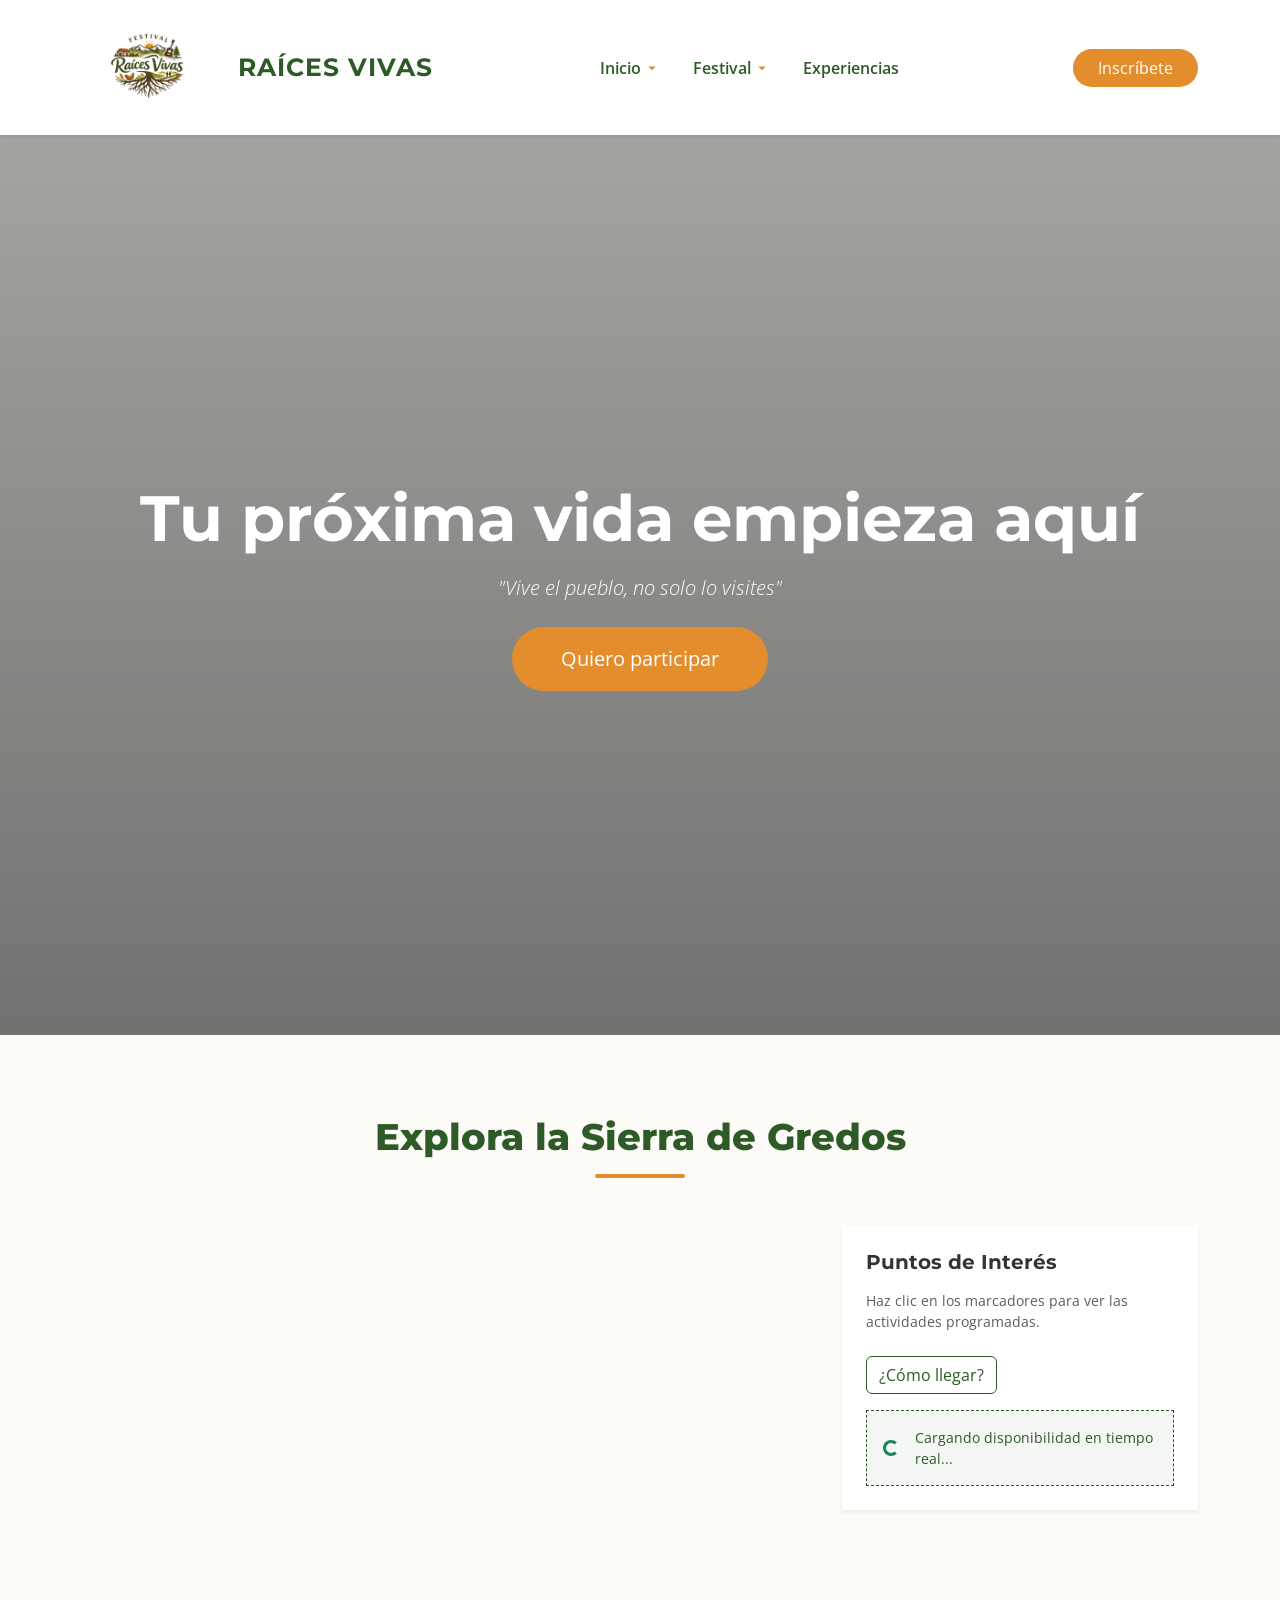
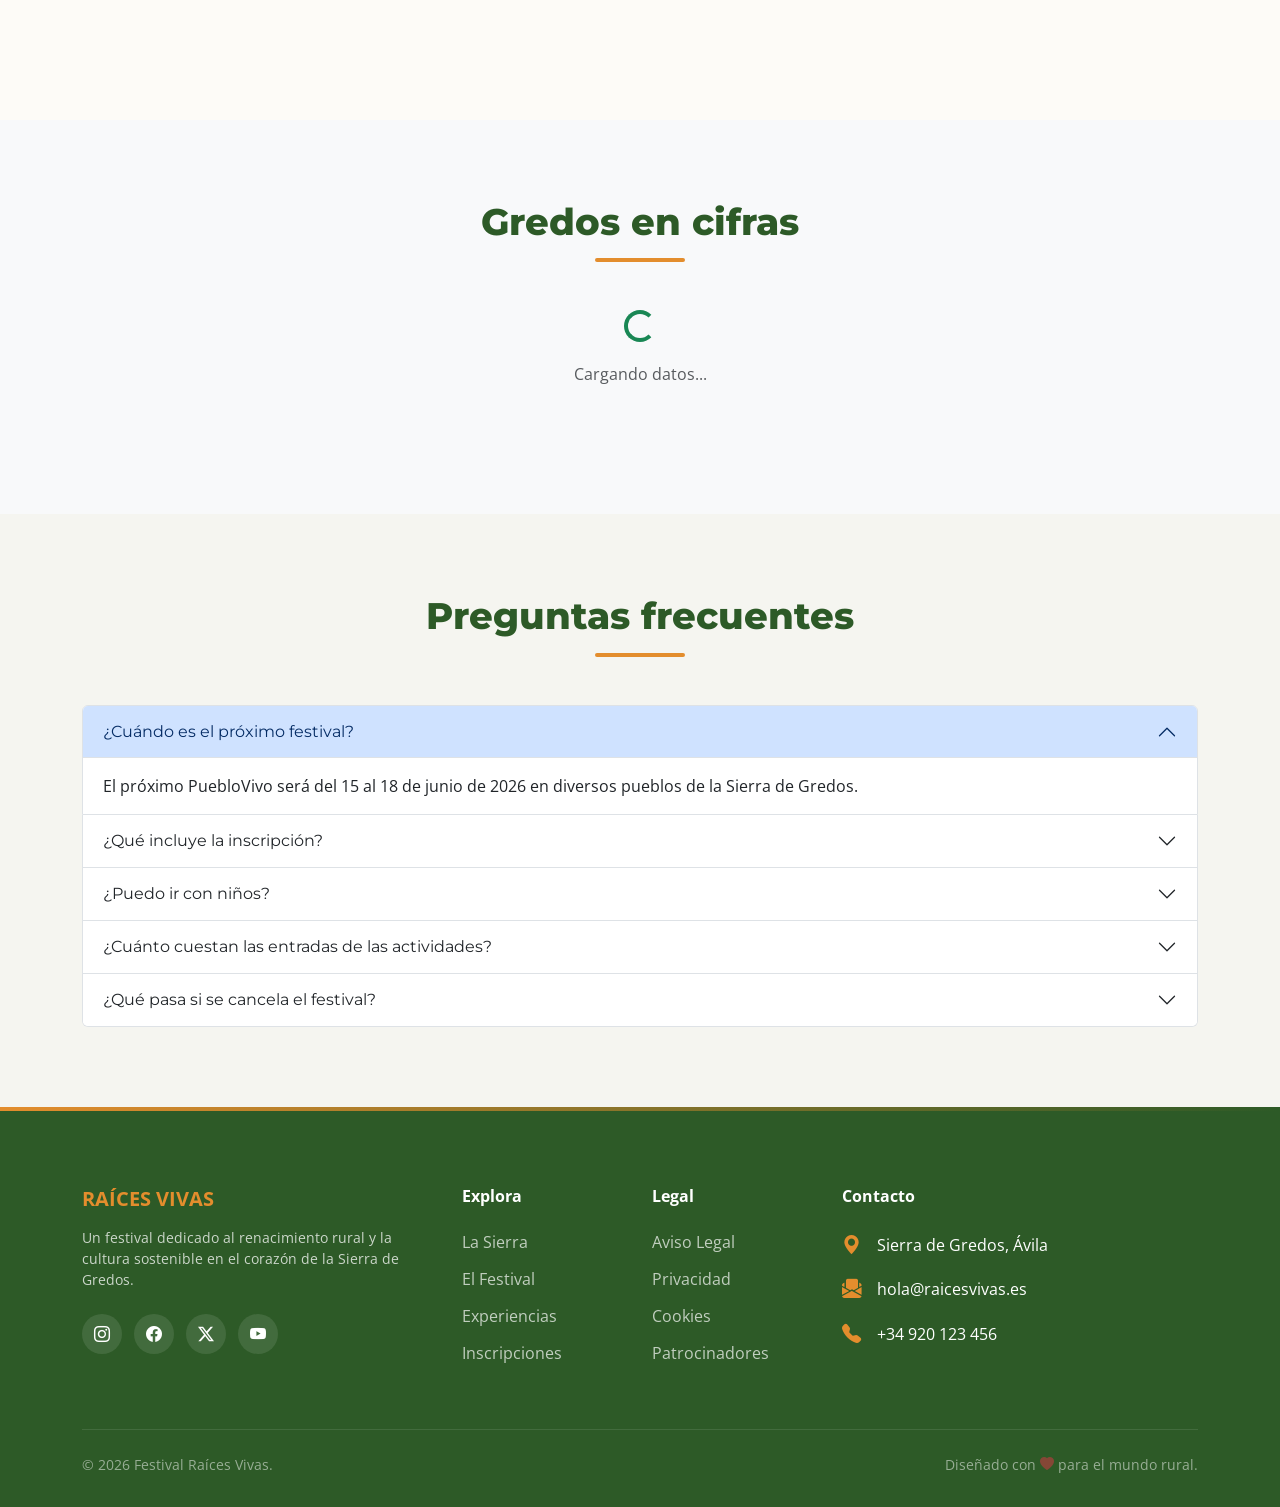
==== index.html @ 219214b2 "Subida limpia sin historial pesado" ====
<!DOCTYPE html>
<html lang="es">
<head>
    <meta charset="UTF-8">
    <meta name="viewport" content="width=device-width, initial-scale=1.0">
    <title>Raíces Vivas | Festival de Renacimiento Rural</title>

    <link rel="stylesheet" href="css/bootstrap.min.css">
    <link rel="stylesheet" href="assets/style.css">
    <!--<script src="https://cdn.tailwindcss.com"></script>-->
    <link href="https://fonts.googleapis.com/css2?family=Montserrat:wght@700&family=Open+Sans:wght@400;600&display=swap" rel="stylesheet">
    <link rel="stylesheet" href="https://cdn.jsdelivr.net/npm/bootstrap-icons@1.11.3/font/bootstrap-icons.min.css">

</head>

<body>
    
    <nav class="navbar navbar-expand-lg navbar-light sticky-top bg-white shadow-sm py-3">
        <div class="container">
            <a class="navbar-brand d-flex align-items-center gap-3" href="index.html">
                <img src="assets/img/logo.png" alt="Logo Raíces Vivas" class="rv-logo">
                <span class="fw-bold text-verde-rv rv-brand-text">RAÍCES VIVAS</span>
            </a>

            <button class="navbar-toggler" type="button" data-bs-toggle="collapse" data-bs-target="#navMain"
                aria-controls="navMain" aria-expanded="false" aria-label="Abrir menú">
                <span class="navbar-toggler-icon"></span>
            </button>

            <div class="collapse navbar-collapse" id="navMain">
                <ul class="navbar-nav mx-auto gap-lg-4 mt-3 mt-lg-0 align-items-lg-center">
                    <li class="nav-item dropdown">
                        <a class="nav-link dropdown-toggle fw-semibold" href="index.html" role="button" data-bs-toggle="dropdown"
                            aria-expanded="false">
                            Inicio
                        </a>
                        <ul class="dropdown-menu border-0 shadow-lg">
                            <li><a class="dropdown-item" href="index.html#exploralasierra">Explora la Sierra</a></li>
                            <li><a class="dropdown-item" href="index.html#gredosencifras">Gredos en Cifras</a></li>
                            <li><a class="dropdown-item" href="index.html#faq">Preguntas Frecuentes</a></li>
                        </ul>
                    </li>

                    <li class="nav-item dropdown">
                        <a class="nav-link dropdown-toggle fw-semibold" href="festival.html" role="button" data-bs-toggle="dropdown"
                            aria-expanded="false">
                            Festival
                        </a>
                        <ul class="dropdown-menu border-0 shadow-lg">
                            <li><a class="dropdown-item" href="festival.html#historia">Historia</a></li>
                            <li><a class="dropdown-item" href="festival.html#pueblos-vecinos">Comunidad Gredos Interior</a></li>
                            <li><a class="dropdown-item" href="festival.html#objetivos">Objetivos</a></li>
                            <li><a class="dropdown-item" href="festival.html#ediciones">Ediciones anteriores</a></li>
                        </ul>
                    </li>

                    <li class="nav-item"><a class="nav-link fw-semibold" href="experiencias.html">Experiencias</a></li>
                </ul>

                <div class="d-flex">
                    <a class="btn btn-naranja rounded-pill px-4" href="inscripcion.html">Inscríbete</a>
                </div>
            </div>
        </div>
    </nav>

    <main>
        <section class="hero-section">
            <video autoplay loop muted playsinline class="hero-video">
                <source src="assets/Sierra de Gredos _ a vista dron.mp4" type="video/mp4">
            </video>

            <div class="hero-overlay"></div>

            <div class="container hero-content text-center text-white">
                <h1 class="display-3 fw-bold mb-3">Tu próxima vida empieza aquí</h1>
                <p class="lead mb-4 fst-italic">"Vive el pueblo, no solo lo visites"</p>
                <a href="experiencias.html" class="btn btn-naranja btn-lg rounded-pill px-5 py-3">
                    Quiero participar
                </a>
            </div>
        </section>

        <section class="py-20 container" id="exploralasierra">
            <div class="section-heading text-center">
                <h2 class="section-title">Explora la Sierra de Gredos</h2>
                <div class="section-line"></div>
            </div>
            <div class="row g-4 items-center">
                <div class="col-lg-8">
                    <div class="ratio ratio-16x9 rounded-3xl overflow-hidden shadow-2xl">
                        <iframe src="https://www.google.com/maps/embed?pb=!1m18!1m12!1m3!1d3521.936253711068!2d-5.351997681843243!3d40.33675352299633!2m3!1f0!2f0!3f0!3m2!1i1024!2i768!4f13.1!3m3!1m2!1s0xd3f97770d3adf99%3A0x443c4b1c80a883a4!2s05631%20Angostura%20de%20Tormes%2C%20%C3%81vila!5e1!3m2!1ses!2ses!4v1774133761184!5m2!1ses!2ses" width="600" height="450" style="border:0;" allowfullscreen="" loading="lazy" referrerpolicy="no-referrer-when-downgrade"></iframe>
                    </div>
                </div>
                <div class="col-lg-4">
                    <div class="p-4 bg-white rounded-2xl shadow-sm">
                        <h3 class="h5 fw-bold mb-3">Puntos de Interés</h3>
                        <p class="text-muted small mb-4">Haz clic en los marcadores para ver las actividades
                            programadas.</p>
                        <button type="button" class="btn btn-outline-dark w-full mb-3" data-bs-toggle="popover"
                            title="Transporte Público"
                            data-bs-content="Existen autobuses diarios desde Madrid (Estación Sur) y Ávila hasta El Barco de Ávila y Hoyos del Espino.">
                            ¿Cómo llegar?
                        </button>
                        <div class="d-flex align-items-center gap-3 p-3 border rounded-xl">
                            <div class="spinner-border text-success spinner-border-sm" role="status"></div>
                            <span class="small font-semibold italic text-verde-rv">Cargando disponibilidad en tiempo
                                real...</span>
                        </div>
                    </div>
                </div>
            </div>
        </section>

        <section class="cifras-section text-center" id="gredosencifras">
            <div class="container">

                <div class="section-heading">
                    <h2 class="section-title">Gredos en cifras</h2>
                    <div class="section-line"></div>
                </div>

                <!-- Spinner general de carga -->
                <div id="cifras-loading" class="mb-5">
                    <div class="spinner-border text-success" role="status"></div>
                    <p class="mt-3 text-muted">Cargando datos...</p>
                </div>

                <!-- Contenido real -->
                <div id="cifras-content" class="row justify-content-center g-4 d-none">

                    <div class="col-md-4">
                        <div class="cifra-circle">
                            <h3>+20</h3>
                            <p>Pueblos participantes</p>
                        </div>
                    </div>

                    <div class="col-md-4">
                        <div class="cifra-circle">
                            <h3>+500</h3>
                            <p>Participantes</p>
                        </div>
                    </div>

                    <div class="col-md-4">
                        <div class="cifra-circle">
                            <h3>+35</h3>
                            <p>Actividades</p>
                        </div>
                    </div>

                </div>
            </div>
        </section>

        <!-- FAQ Section -->
        <section id="faq">
            <div class="container">
                <div class="section-heading text-center">
                    <h2 class="section-title">Preguntas frecuentes</h2>
                    <div class="section-line"></div>
                </div>
                <div class="accordion" id="faqAccordion">
                    <div class="accordion-item">
                        <h2 class="accordion-header">
                            <button class="accordion-button" type="button" data-bs-toggle="collapse"
                                data-bs-target="#faq1">
                                ¿Cuándo es el próximo festival?
                            </button>
                        </h2>
                        <div id="faq1" class="accordion-collapse collapse show" data-bs-parent="#faqAccordion">
                            <div class="accordion-body">
                                El próximo PuebloVivo será del 15 al 18 de junio de 2026 en diversos pueblos de la
                                Sierra de Gredos.
                            </div>
                        </div>
                    </div>
                    <div class="accordion-item">
                        <h2 class="accordion-header">
                            <button class="accordion-button collapsed" type="button" data-bs-toggle="collapse"
                                data-bs-target="#faq2">
                                ¿Qué incluye la inscripción?
                            </button>
                        </h2>
                        <div id="faq2" class="accordion-collapse collapse" data-bs-parent="#faqAccordion">
                            <div class="accordion-body">
                                Alojamiento en casa de vecinos, todas las comidas, acceso a talleres, rutas guiadas,
                                conciertos y charlas. ¡Todo incluido!
                            </div>
                        </div>
                    </div>
                    <div class="accordion-item">
                        <h2 class="accordion-header">
                            <button class="accordion-button collapsed" type="button" data-bs-toggle="collapse"
                                data-bs-target="#faq3">
                                ¿Puedo ir con niños?
                            </button>
                        </h2>
                        <div id="faq3" class="accordion-collapse collapse" data-bs-parent="#faqAccordion">
                            <div class="accordion-body">
                                ¡Por supuesto! Tenemos actividades especiales para familias y los niños son bienvenidos
                                en todas las experiencias.
                            </div>
                        </div>
                    </div>
                    <div class="accordion-item">
                        <h2 class="accordion-header">
                            <button class="accordion-button collapsed" type="button" data-bs-toggle="collapse"
                                data-bs-target="#faq4">
                                ¿Cuánto cuestan las entradas de las actividades?
                            </button>
                        </h2>
                        <div id="faq4" class="accordion-collapse collapse" data-bs-parent="#faqAccordion">
                            <div class="accordion-body">
                                Cada actividad tiene un precio diferente. Puedes ver todas las actividades y los precios en el 
                                apartado de Experiencias. Recuerda que hay un límite de personas por actividad, ¡no te quedes sin tu entrada!
                            </div>
                        </div>
                    </div>
                    <div class="accordion-item">
                        <h2 class="accordion-header">
                            <button class="accordion-button collapsed" type="button" data-bs-toggle="collapse"
                                data-bs-target="#faq5">
                                ¿Qué pasa si se cancela el festival?
                            </button>
                        </h2>
                        <div id="faq5" class="accordion-collapse collapse" data-bs-parent="#faqAccordion">
                            <div class="accordion-body">
                                Si el festival se cancela, le llegará un mensaje a su correo electrónico con la
                                 explicación y las instrucciones de la devolución del dinero.
                            </div>
                        </div>
                    </div>
                </div>
            </div>
        </section>

        
    </main>

    <footer class="footer-rv">
        <div class="container">
            <div class="row gy-4">
                <div class="col-lg-4 col-md-6">
                    <div class="footer-brand mb-3">
                        <h5 class="text-uppercase fw-bold text-naranja-rv mb-3">Raíces Vivas</h5>
                        <p class="small opacity-75">
                            Un festival dedicado al renacimiento rural y la cultura sostenible en el corazón de la Sierra de Gredos.
                        </p>
                    </div>
                    <div class="social-icons-wrapper">
                        <a href="https://www.instagram.com/" class="social-link"><i class="bi bi-instagram"></i></a>
                        <a href="https://www.facebook.com/" class="social-link"><i class="bi bi-facebook"></i></a>
                        <a href="https://x.com/?lang=es" class="social-link"><i class="bi bi-twitter-x"></i></a>
                        <a href="https://www.youtube.com/" class="social-link"><i class="bi bi-youtube"></i></a>
                    </div>
                </div>

                <div class="col-lg-2 col-md-6">
                    <h6 class="fw-bold mb-4">Explora</h6>
                    <ul class="list-unstyled footer-links">
                        <li><a href="index.html#exploralasierra">La Sierra</a></li>
                        <li><a href="festival.html">El Festival</a></li>
                        <li><a href="experiencias.html">Experiencias</a></li>
                        <li><a href="inscripcion.html">Inscripciones</a></li>
                    </ul>
                </div>

                <div class="col-lg-2 col-md-6">
                    <h6 class="fw-bold mb-4">Legal</h6>
                    <ul class="list-unstyled footer-links">
                        <li><a href="#">Aviso Legal</a></li>
                        <li><a href="#">Privacidad</a></li>
                        <li><a href="#">Cookies</a></li>
                        <li><a href="https://zapardieldelaribera.com/" target="_blank">Patrocinadores</a></li>
                    </ul>
                </div>

                <div class="col-lg-4 col-md-6">
                    <h6 class="fw-bold mb-4">Contacto</h6>
                    <div class="contact-info">
                        <p class="d-flex align-items-center mb-3">
                            <i class="bi bi-geo-alt-fill text-naranja-rv me-3"></i> 
                            Sierra de Gredos, Ávila
                        </p>
                        <p class="d-flex align-items-center mb-3">
                            <i class="bi bi-envelope-paper-fill text-naranja-rv me-3"></i> 
                            hola@raicesvivas.es
                        </p>
                        <p class="d-flex align-items-center">
                            <i class="bi bi-telephone-fill text-naranja-rv me-3"></i> 
                            +34 920 123 456
                        </p>
                    </div>
                </div>
            </div>

            <div class="footer-bottom mt-5 pt-4 border-top border-secondary">
                <div class="row align-items-center">
                    <div class="col-md-6 text-center text-md-start">
                        <p class="small mb-0 opacity-50">&copy; 2026 Festival Raíces Vivas.</p>
                    </div>
                    <div class="col-md-6 text-center text-md-end">
                        <p class="small mb-0 opacity-50">Diseñado con <i class="bi bi-heart-fill text-danger"></i> para el mundo rural.</p>
                    </div>
                </div>
            </div>
        </div>
    </footer>

    <script src="js/bootstrap.bundle.min.js"></script>
    <script src="assets/javascript.js"></script>
</body>

</html>
---- assets/style.css ----
/*1. VARIABLES Y ESTILOS GLOBALES */
:root {
    --verde-rv: #2D5A27;
    --naranja-rv: #E38D2D;
    --crema-rv: #FDFBF7;
}

body {
    font-family: 'Open Sans', sans-serif;
    background-color: var(--crema-rv);
    color: #333;
}

h1, h2, h3 {
    font-family: 'Montserrat', sans-serif;
}

section {
    padding-top: 5rem;
    padding-bottom: 5rem;
}

.bg-verde-rv { background-color: var(--verde-rv); }
.text-verde-rv { color: var(--verde-rv); }

/* 2. NAVBAR Y NAVEGACIÓN */
.navbar {
    z-index: 1050;
    transition: all 0.4s ease;
    backdrop-filter: blur(10px);
    -webkit-backdrop-filter: blur(10px);
    background-color: rgba(255, 255, 255, 0.95) !important;
}

.rv-logo {
    width: 140px;
    height: auto;
    object-fit: contain;
    transition: transform 0.3s ease;
}

.rv-logo:hover { transform: scale(1.5); }

.rv-brand-text {
    font-family: 'Montserrat', sans-serif;
    font-size: 1.35rem; 
    line-height: 1;
    letter-spacing: 1px;
}

/* --- ESTILO DE LOS LINKS --- */
.navbar .nav-link {
    color: var(--verde-rv) !important;
    font-weight: 600;
    position: relative;
    padding: 0.5rem 0;
    transition: color 0.3s ease;
}

/* --- LA FLECHA NARANJA (Ahora como Background) --- */
.navbar .dropdown-toggle {
    padding-right: 20px !important; /* Espacio para la flecha */
    background-image: url("data:image/svg+xml,%3Csvg xmlns='http://www.w3.org/2000/svg' viewBox='0 0 24 24' fill='%23E38D2D'%3E%3Cpath d='M7 10l5 5 5-5z'/%3E%3C/svg%3E") !important;
    background-repeat: no-repeat !important;
    background-position: right center !important;
    background-size: 18px !important;
}

/* Quitamos el triangulito por defecto de Bootstrap */
.navbar .dropdown-toggle::after {
    display: none !important;
}

/* --- LA LÍNEA NARANJA ANIMADA --- */
/* Creamos la línea para TODOS los links, incluidos dropdowns */
.navbar .nav-link::before {
    content: '';
    position: absolute;
    width: 0;
    height: 2px;
    bottom: 0;
    left: 0;
    background-color: var(--naranja-rv);
    transition: width 0.3s ease;
}

.navbar .nav-link:hover::before {
    width: 100%;
}

.navbar .nav-link:hover {
    color: var(--naranja-rv) !important;
}

/* --- DROPDOWN MENU --- */
.navbar .dropdown-menu {
    border: none;
    border-radius: 12px;
    box-shadow: 0 10px 30px rgba(0,0,0,0.1);
    margin-top: 15px;
}

.navbar .dropdown-menu .dropdown-item:hover {
    background-color: var(--crema-rv);
    color: var(--naranja-rv) !important;
    padding-left: 1.5rem;
}

@media (min-width: 992px) {
    .rv-brand-text { font-size: 1.55rem; }
    .navbar .btn { margin-left: 1.5rem; }
}

/* 3. COMPONENTES REUTILIZABLES (Botones, Títulos)*/
.btn-naranja {
    background-color: var(--naranja-rv);
    color: white;
    transition: all 0.3s ease;
}

.btn-naranja:hover {
    background-color: #c47621;
    transform: translateY(-2px);
    color: white;
}

.section-heading {
    margin-bottom: 3rem;
    text-align: center;
}

.section-title {
    font-family: 'Montserrat', sans-serif;
    color: var(--verde-rv);
    font-size: 2.3rem;
    font-weight: 800;
    margin: 0;
}

.section-line {
    width: 90px;
    height: 4px;
    background: var(--naranja-rv);
    margin: 0.9rem auto 0;
    border-radius: 999px;
}

/* 4. SECCIONES ESPECÍFICAS*/

/* Hero Section */
.hero-section {
    position: relative;
    min-height: 100vh;
    overflow: hidden;
    display: flex;
    align-items: center;
}

.hero-video {
    position: absolute;
    inset: 0;
    width: 100%;
    height: 100%;
    object-fit: cover;
    filter: brightness(0.7);
    z-index: 0;
}

.hero-overlay {
    position: absolute;
    inset: 0;
    background: linear-gradient(180deg, rgba(0,0,0,.35), rgba(0,0,0,.55));
    z-index: 1;
}

.hero-content {
    position: relative;
    z-index: 2;
}

/* --- ESTILOS SECCIÓN EXPLORA LA SIERRA --- */


/* Efecto para el botón "¿Cómo llegar?" */
.btn-outline-dark {
    border-color: var(--verde-rv);
    color: var(--verde-rv);
    transition: all 0.3s ease;
}

.btn-outline-dark:hover {
    background-color: var(--verde-rv);
    border-color: var(--verde-rv);
    color: white;
    transform: translateY(-8px);
}

/* Estilo del Spinner y disponibilidad */
.border.rounded-xl {
    background-color: rgba(45, 90, 39, 0.05); /* Fondo verde muy clarito */
    border: 1px dashed var(--verde-rv) !important; /* Borde discontinuo para que parezca dinámico */
}

/* Cifras / Estadísticas */
.cifras-section {
    background-color: #f8f9fa;
}

.cifra-circle {
    width: 220px;
    height: 220px;
    margin: 0 auto;
    border-radius: 50%;
    background: white;
    display: flex;
    flex-direction: column;
    justify-content: center;
    align-items: center;
    box-shadow: 0 15px 30px rgba(0,0,0,0.08);
    transition: transform 0.3s ease;
}

.cifra-circle:hover {
    transform: translateY(-8px);
}

.cifra-circle h3 {
    font-size: 3rem;
    font-weight: 800;
    color: var(--verde-rv);
    margin: 0;
}

.cifra-circle p {
    margin-top: 0.5rem;
    font-weight: 600;
    color: #555;
}

/* FAQ */
#faq {
    background-color: #f5f5f0;
}

/* 5. FOOTER*/
.footer-rv {
    background-color: var(--verde-rv);
    color: white;
    padding: 5rem 0 2rem;
    position: relative;
    overflow: hidden;
}

/* Detalle visual: un ligero degradado superior para dar profundidad */
.footer-rv::before {
    content: '';
    position: absolute;
    top: 0;
    left: 0;
    width: 100%;
    height: 4px;
    background: linear-gradient(90deg, var(--naranja-rv), transparent);
}

.text-naranja-rv {
    color: var(--naranja-rv) !important;
}

/* Enlaces con animación de desplazamiento */
.footer-links li {
    margin-bottom: 0.8rem;
}

.footer-links a {
    color: rgba(255, 255, 255, 0.7);
    text-decoration: none;
    transition: all 0.3s ease;
    display: inline-block;
}

.footer-links a:hover {
    color: var(--naranja-rv);
    transform: translateX(8px);
}

/* Iconos sociales circulares y modernos */
.social-icons-wrapper {
    display: flex;
    gap: 12px;
    margin-top: 1.5rem;
}

.social-link {
    width: 40px;
    height: 40px;
    background: rgba(255, 255, 255, 0.1);
    display: flex;
    align-items: center;
    justify-content: center;
    border-radius: 50%;
    color: white;
    text-decoration: none;
    transition: all 0.3s ease;
}

.social-link:hover {
    background: var(--naranja-rv);
    color: white;
    transform: translateY(-5px);
    box-shadow: 0 5px 15px rgba(227, 141, 45, 0.4);
}

.contact-info i {
    font-size: 1.2rem;
}

/* Línea divisoria suave */
.border-secondary {
    border-color: rgba(255, 255, 255, 0.1) !important;
}

/* ==========================================================================
   4. SECCIÓN ESPECÍFICA: FESTIVAL (ANGOSTURA STYLE)
   ========================================================================== */

/* Decoración de la imagen de Historia */
.img-border-decor {
    position: absolute;
    top: -15px;
    left: -15px;
    width: 100%;
    height: 100%;
    border: 3px solid var(--verde-rv);
    border-radius: 1.5rem;
    z-index: -1;
}

.badge-pueblo {
    position: absolute;
    bottom: -15px;
    right: -10px;
    background: var(--naranja-rv);
    color: white;
    padding: 8px 18px;
    border-radius: 50px;
    font-weight: 700;
    font-size: 0.9rem;
    box-shadow: 0 8px 20px rgba(227, 141, 45, 0.4);
    z-index: 10;
}

.img-parallax {
    transition: transform 0.8s ease;
}

.img-wrapper:hover .img-parallax {
    transform: scale(1.08);
}

/* --- ESTILOS PUEBLOS VECINOS --- */
.pueblo-card {
    background: white;
    border-radius: 20px;
    overflow: hidden;
    box-shadow: 0 10px 25px rgba(0,0,0,0.05);
    transition: all 0.4s ease;
    height: 100%;
}

.pueblo-card:hover {
    transform: translateY(-10px);
    box-shadow: 0 15px 35px rgba(45, 90, 39, 0.15);
}

.pueblo-img-container {
    position: relative;
    height: 200px;
    overflow: hidden;
}

.pueblo-img-container img {
    width: 100%;
    height: 100%;
    object-fit: cover;
    transition: transform 0.6s ease;
}

.pueblo-card:hover .pueblo-img-container img {
    transform: scale(1.1);
}

.pueblo-overlay {
    position: absolute;
    top: 15px;
    left: 15px;
    background: var(--naranja-rv);
    color: white;
    padding: 5px 15px;
    border-radius: 50px;
    font-size: 0.8rem;
    font-weight: 700;
    text-transform: uppercase;
}

.pueblo-info {
    padding: 1.5rem;
}

.pueblo-info h4 {
    color: var(--verde-rv);
    font-weight: 800;
    margin-bottom: 0.5rem;
}

.pueblo-info p {
    font-size: 0.9rem;
    color: #666;
    margin-bottom: 0;
}
/* --- Ajustes para Carruceles en Cards --- */
.pueblo-img-container .carousel,
.pueblo-img-container .carousel-inner,
.pueblo-img-container .carousel-item {
    height: 100%;
}

.pueblo-img-container img {
    height: 250px;
    object-fit: cover;
}

/* Efecto de desvanecimiento suave (Fade) en lugar de deslizamiento */
.carousel-fade .carousel-item {
    transition-duration: 0.8s;
}

/* Cards de Objetivos Premium */
.card-premium {
    background: white;
    padding: 3rem 2rem;
    border-radius: 20px;
    text-align: center;
    box-shadow: 0 10px 30px rgba(0,0,0,0.05);
    transition: all 0.4s cubic-bezier(0.175, 0.885, 0.32, 1.275);
    height: 100%;
    border: 1px solid rgba(0,0,0,0.03);
}

.card-premium:hover {
    transform: translateY(-12px);
    box-shadow: 0 20px 40px rgba(45, 90, 39, 0.12);
}

.icon-circle {
    width: 80px;
    height: 80px;
    background: var(--crema-rv);
    color: var(--verde-rv);
    display: flex;
    align-items: center;
    justify-content: center;
    border-radius: 50%;
    margin: 0 auto 1.5rem;
    font-size: 2.2rem;
    transition: all 0.4s ease;
}

.card-premium:hover .icon-circle {
    background: var(--naranja-rv);
    color: white;
    transform: rotateY(360deg);
}

.card-premium h4 {
    font-weight: 700;
    color: var(--verde-rv);
    margin-bottom: 1rem;
}

/* Estilos del Carrusel */
#carouselEdiciones img {
    height: 550px;
    object-fit: cover;
    filter: brightness(0.8);
}

.carousel-caption {
    background: rgba(0, 0, 0, 0.4);
    backdrop-filter: blur(1.5px);
    border-radius: 15px;
    padding: 1.5rem;
    bottom: 3rem;
}

.thumb-nav {
    width: 90px;
    height: 65px;
    object-fit: cover;
    cursor: pointer;
    opacity: 0.5;
    border: 2px solid transparent;
    transition: all 0.3s ease;
    border-radius: 8px;
}

.thumb-nav:hover, .thumb-nav.active {
    opacity: 1;
    border-color: var(--naranja-rv);
    transform: scale(1.1);
}
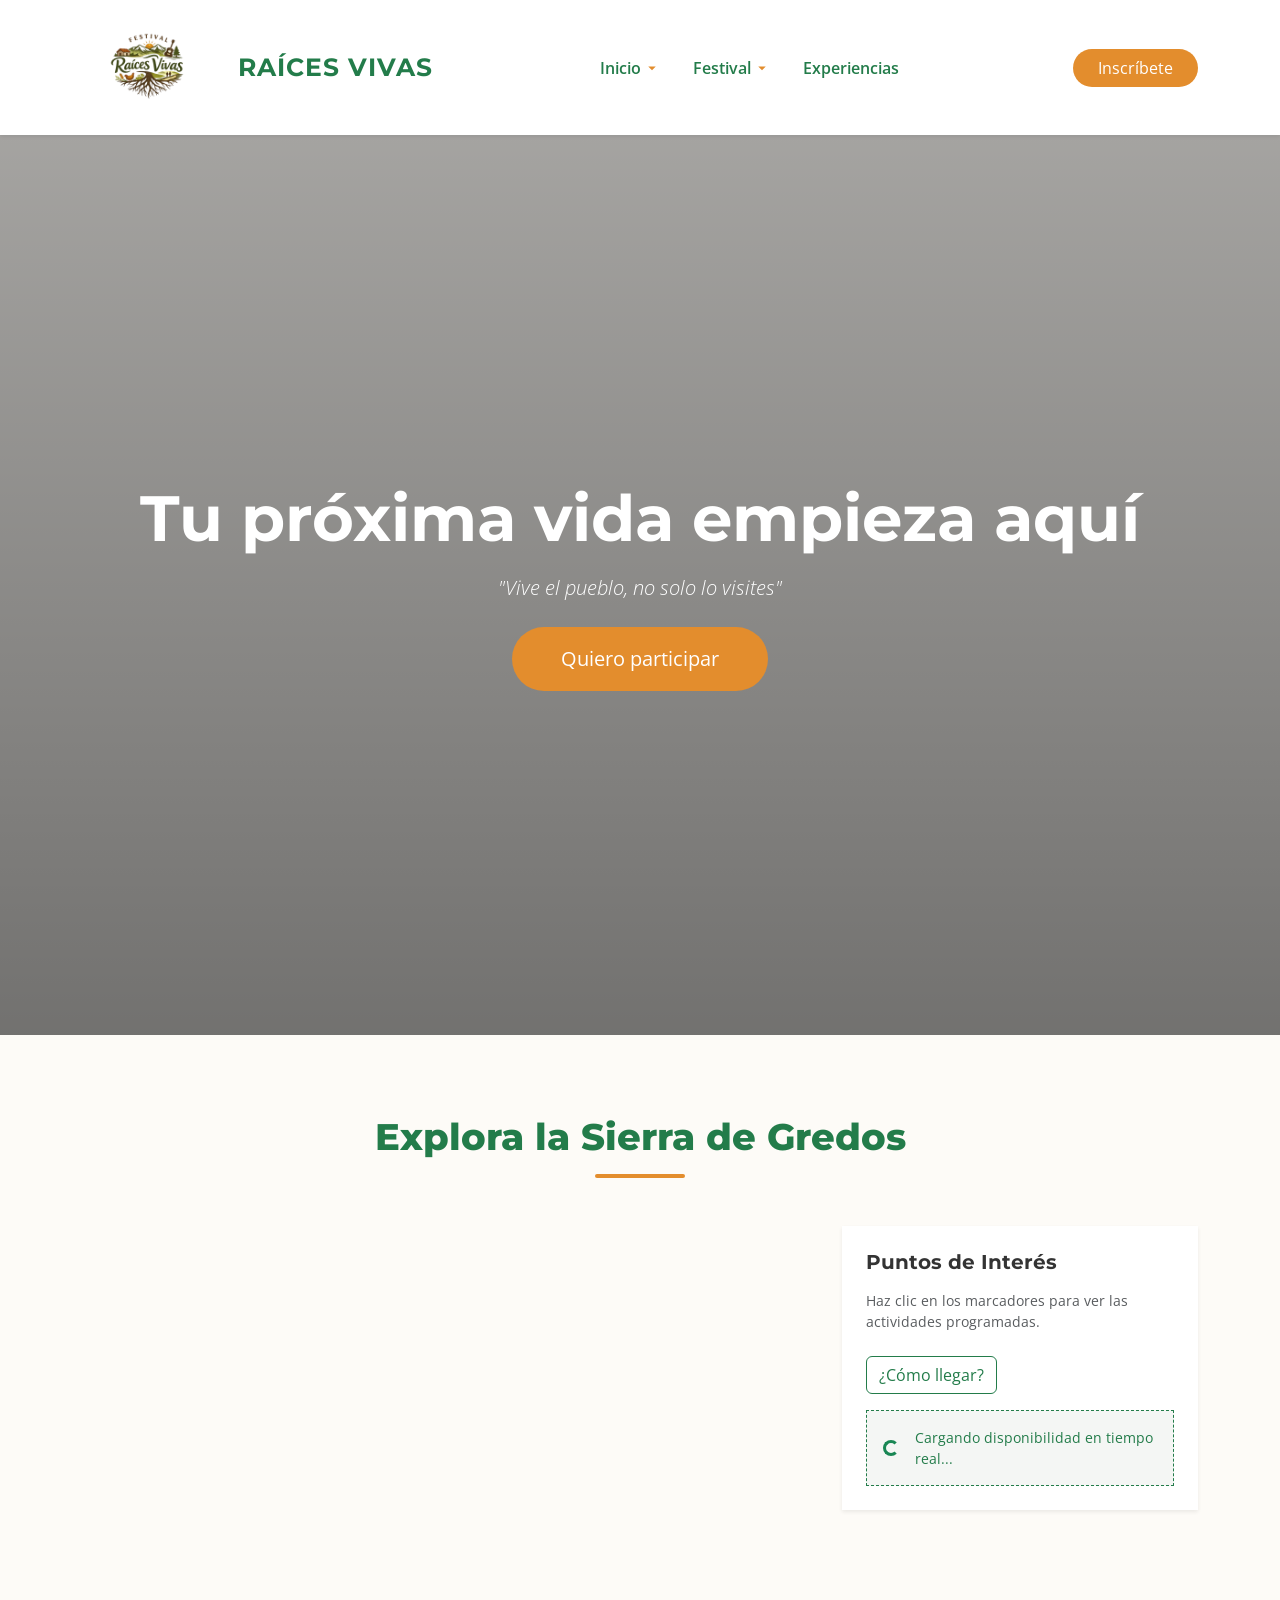
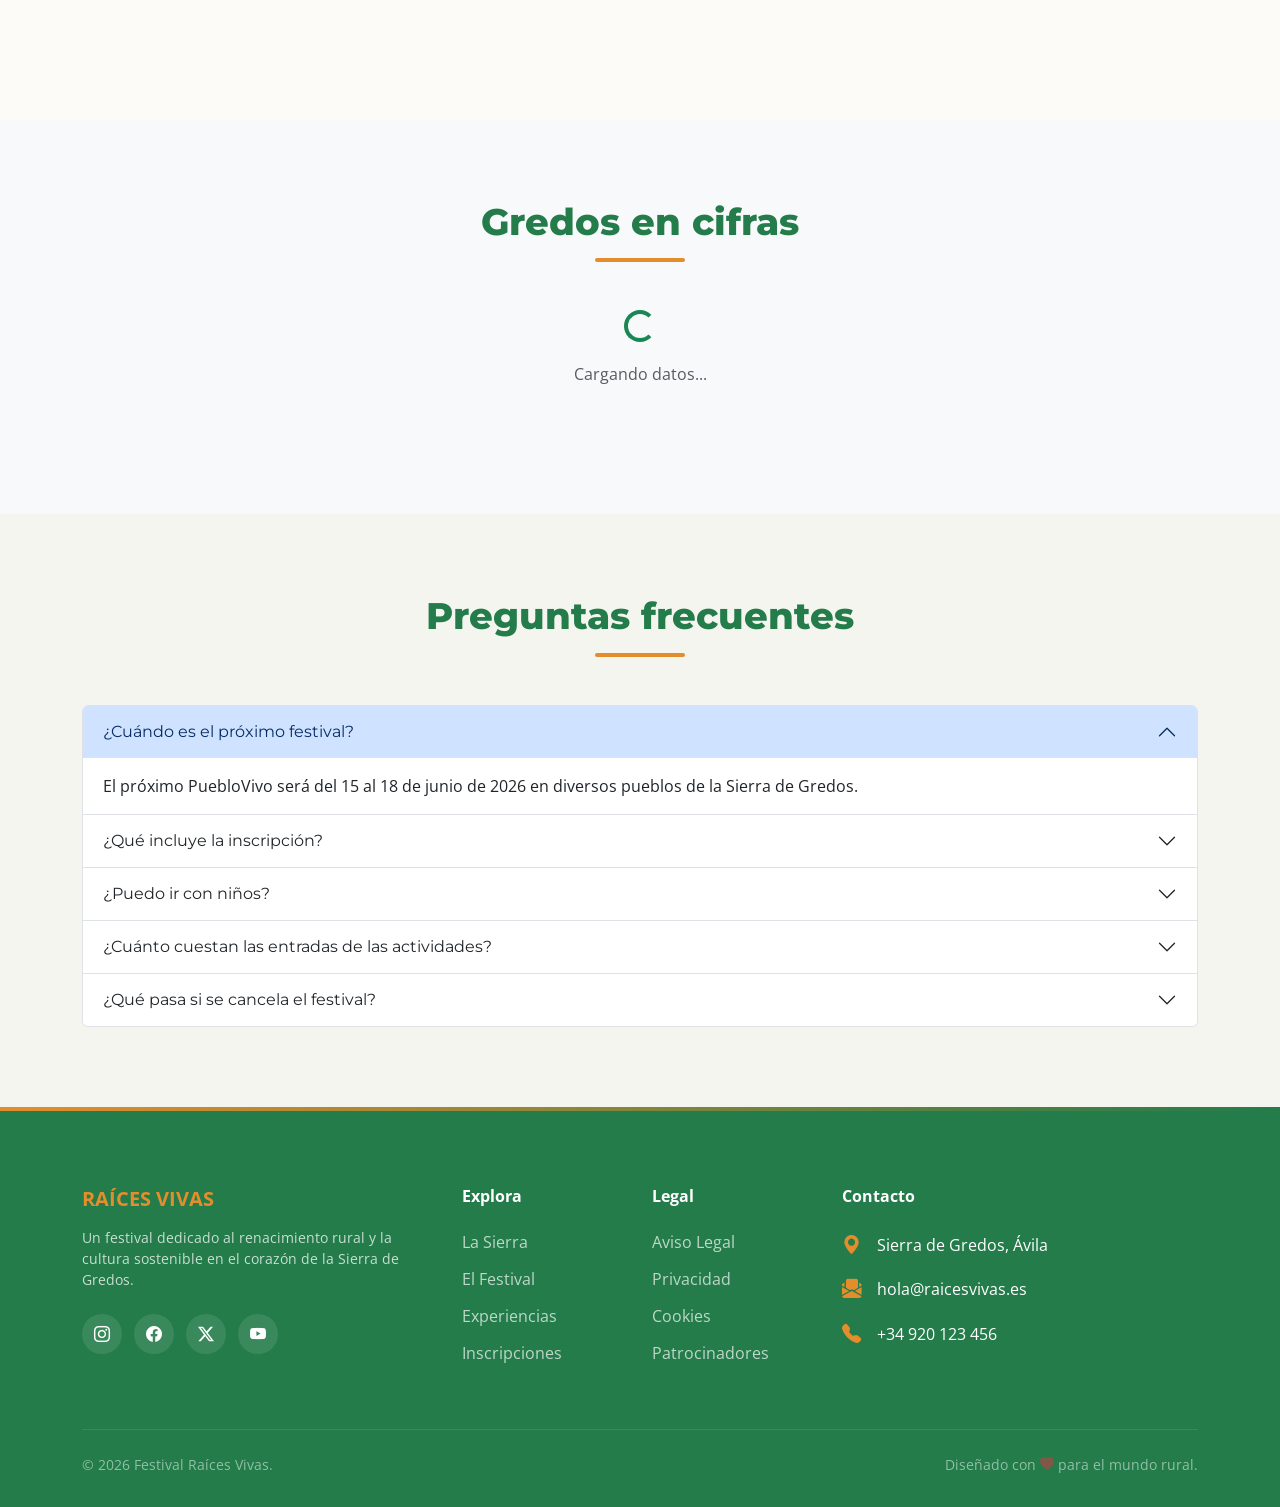
==== commit 0c6682af: "Hechas las otras dos paginas" ====
--- a/index.html
+++ b/index.html
@@ -14,55 +14,56 @@
 </head>
 
 <body>
-    
-    <nav class="navbar navbar-expand-lg navbar-light sticky-top bg-white shadow-sm py-3">
-        <div class="container">
-            <a class="navbar-brand d-flex align-items-center gap-3" href="index.html">
-                <img src="assets/img/logo.png" alt="Logo Raíces Vivas" class="rv-logo">
-                <span class="fw-bold text-verde-rv rv-brand-text">RAÍCES VIVAS</span>
-            </a>
-
-            <button class="navbar-toggler" type="button" data-bs-toggle="collapse" data-bs-target="#navMain"
-                aria-controls="navMain" aria-expanded="false" aria-label="Abrir menú">
-                <span class="navbar-toggler-icon"></span>
-            </button>
-
-            <div class="collapse navbar-collapse" id="navMain">
-                <ul class="navbar-nav mx-auto gap-lg-4 mt-3 mt-lg-0 align-items-lg-center">
-                    <li class="nav-item dropdown">
-                        <a class="nav-link dropdown-toggle fw-semibold" href="index.html" role="button" data-bs-toggle="dropdown"
-                            aria-expanded="false">
-                            Inicio
-                        </a>
-                        <ul class="dropdown-menu border-0 shadow-lg">
-                            <li><a class="dropdown-item" href="index.html#exploralasierra">Explora la Sierra</a></li>
-                            <li><a class="dropdown-item" href="index.html#gredosencifras">Gredos en Cifras</a></li>
-                            <li><a class="dropdown-item" href="index.html#faq">Preguntas Frecuentes</a></li>
-                        </ul>
-                    </li>
-
-                    <li class="nav-item dropdown">
-                        <a class="nav-link dropdown-toggle fw-semibold" href="festival.html" role="button" data-bs-toggle="dropdown"
-                            aria-expanded="false">
-                            Festival
-                        </a>
-                        <ul class="dropdown-menu border-0 shadow-lg">
-                            <li><a class="dropdown-item" href="festival.html#historia">Historia</a></li>
-                            <li><a class="dropdown-item" href="festival.html#pueblos-vecinos">Comunidad Gredos Interior</a></li>
-                            <li><a class="dropdown-item" href="festival.html#objetivos">Objetivos</a></li>
-                            <li><a class="dropdown-item" href="festival.html#ediciones">Ediciones anteriores</a></li>
-                        </ul>
-                    </li>
-
-                    <li class="nav-item"><a class="nav-link fw-semibold" href="experiencias.html">Experiencias</a></li>
-                </ul>
-
-                <div class="d-flex">
-                    <a class="btn btn-naranja rounded-pill px-4" href="inscripcion.html">Inscríbete</a>
-                </div>
-            </div>
-        </div>
-    </nav>
+    <header>
+        <nav class="navbar navbar-expand-lg navbar-light sticky-top bg-white shadow-sm py-3">
+            <div class="container">
+                <a class="navbar-brand d-flex align-items-center gap-3" href="index.html">
+                    <img src="assets/img/logo.png" alt="Logo Raíces Vivas" class="rv-logo">
+                    <span class="fw-bold text-verde-rv rv-brand-text">RAÍCES VIVAS</span>
+                </a>
+
+                <button class="navbar-toggler" type="button" data-bs-toggle="collapse" data-bs-target="#navMain"
+                    aria-controls="navMain" aria-expanded="false" aria-label="Abrir menú">
+                    <span class="navbar-toggler-icon"></span>
+                </button>
+
+                <div class="collapse navbar-collapse" id="navMain">
+                    <ul class="navbar-nav mx-auto gap-lg-4 mt-3 mt-lg-0 align-items-lg-center">
+                        <li class="nav-item dropdown">
+                            <a class="nav-link dropdown-toggle fw-semibold" href="index.html" role="button" data-bs-toggle="dropdown"
+                                aria-expanded="false">
+                                Inicio
+                            </a>
+                            <ul class="dropdown-menu border-0 shadow-lg">
+                                <li><a class="dropdown-item" href="index.html#exploralasierra">Explora la Sierra</a></li>
+                                <li><a class="dropdown-item" href="index.html#gredosencifras">Gredos en Cifras</a></li>
+                                <li><a class="dropdown-item" href="index.html#faq">Preguntas Frecuentes</a></li>
+                            </ul>
+                        </li>
+
+                        <li class="nav-item dropdown">
+                            <a class="nav-link dropdown-toggle fw-semibold" href="festival.html" role="button" data-bs-toggle="dropdown"
+                                aria-expanded="false">
+                                Festival
+                            </a>
+                            <ul class="dropdown-menu border-0 shadow-lg">
+                                <li><a class="dropdown-item" href="festival.html#historia">Historia</a></li>
+                                <li><a class="dropdown-item" href="festival.html#pueblos-vecinos">Comunidad Gredos Interior</a></li>
+                                <li><a class="dropdown-item" href="festival.html#objetivos">Objetivos</a></li>
+                                <li><a class="dropdown-item" href="festival.html#ediciones">Ediciones anteriores</a></li>
+                            </ul>
+                        </li>
+
+                        <li class="nav-item"><a class="nav-link fw-semibold" href="experiencias.html">Experiencias</a></li>
+                    </ul>
+
+                    <div class="d-flex">
+                        <a class="btn btn-naranja rounded-pill px-4" href="inscripcion.html">Inscríbete</a>
+                    </div>
+                </div>
+            </div>
+        </nav>
+    </header>
 
     <main>
         <section class="hero-section">
@@ -131,8 +132,8 @@
 
                     <div class="col-md-4">
                         <div class="cifra-circle">
-                            <h3>+20</h3>
-                            <p>Pueblos participantes</p>
+                            <h3>+50</h3>
+                            <p>Nuevos habitantes</p>
                         </div>
                     </div>
 
--- a/assets/style.css
+++ b/assets/style.css
@@ -1,8 +1,9 @@
 /*1. VARIABLES Y ESTILOS GLOBALES */
 :root {
-    --verde-rv: #2D5A27;
+    --verde-rv: #237c4a;
     --naranja-rv: #E38D2D;
     --crema-rv: #FDFBF7;
+    --cielo-rv: #87CEEB;
 }
 
 body {
@@ -507,4 +508,139 @@
     opacity: 1;
     border-color: var(--naranja-rv);
     transform: scale(1.1);
+}
+
+/* ==========================================================================
+   5. SECCIÓN ESPECÍFICA: EXPERIENCIAS (experiencias.html)
+   ========================================================================== */
+
+/* 1. MANTÉN TU ESTILO DE BOTÓN */
+.btn-filter {
+    color: var(--verde-rv);
+    font-weight: 600;
+    border: 2px solid transparent;
+    transition: all 0.3s ease;
+}
+
+.btn-filter:hover, .btn-filter.active {
+    background-color: var(--verde-rv) !important;
+    color: white !important;
+}
+
+/* 2. CAMBIA ESTO PARA QUE HAGAN "WRAP" (Salto de línea) */
+.contenedor-filtros {
+    display: flex;
+    flex-wrap: wrap;
+    justify-content: center;
+    gap: 10px;
+    max-width: 100%;
+}
+
+/* Badge personalizado para las categorías */
+.bg-naranja-rv { background-color: var(--naranja-rv); color: white; }
+
+/* Cards de Experiencias: Evolución de tus cards de pueblos */
+.card-experiencia {
+    transition: all 0.4s cubic-bezier(0.175, 0.885, 0.32, 1.275);
+    border: 1px solid rgba(0,0,0,0.05) !important;
+    background-color: white;
+    border-radius: 1.25rem !important; /*rounded-2xl que tenías */
+}
+
+.card-experiencia:hover {
+    transform: translateY(-10px);
+    box-shadow: 0 20px 40px rgba(0,0,0,0.1) !important;
+}
+
+.card-experiencia .card-img-top {
+    height: 220px;
+    object-fit: cover;
+    transition: transform 0.6s ease;
+}
+
+.card-experiencia:hover .card-img-top {
+    transform: scale(1.1);
+}
+
+/* Tooltips e Iconos */
+.card-experiencia i {
+    font-size: 1.25rem;
+    cursor: pointer;
+    transition: color 0.3s;
+}
+
+.card-experiencia i:hover {
+    color: var(--naranja-rv);
+}
+
+/* Botones dentro de las cards */
+.btn-outline-verde-rv {
+    border: 2px solid var(--verde-rv);
+    color: var(--verde-rv);
+    font-weight: 600;
+    border-radius: 50px;
+}
+
+.btn-outline-verde-rv:hover {
+    background-color: var(--verde-rv);
+    color: white;
+}
+
+.btn-naranja-rv {
+    background-color: var(--naranja-rv);
+    color: white;
+    border-radius: 50px;
+    font-weight: 600;
+}
+
+.btn-naranja-rv:hover {
+    background-color: #c47621;
+    color: white;
+}
+
+/* Estilo del Modal */
+.modal-content {
+    background-color: var(--crema-rv);
+}
+
+.modal .btn-close {
+    background-color: white;
+    padding: 1rem;
+    border-radius: 50%;
+    opacity: 1;
+}
+
+
+
+/* Estilos para el formulario de inscripción */
+.form-control:focus, .form-select:focus {
+    background-color: #fff !important;
+    box-shadow: 0 8px 20px rgba(0,0,0,0.05);
+    border: 1px solid var(--verde-rv) !important;
+    outline: none;
+}
+
+/* Redondear un poco más los campos */
+.form-control, .form-select {
+    border-radius: 10px;
+}
+
+/* Estilo para los badges redondos */
+.badge.rounded-circle {
+    width: 28px;
+    height: 28px;
+    display: inline-flex;
+    align-items: center;
+    justify-content: center;
+    padding: 0;
+    font-size: 0.9rem;
+}
+
+/* Transición suave al pasar por la tarjeta */
+.card {
+    transition: transform 0.3s ease;
+}
+
+.card:hover {
+    transform: translateY(-5px);
 }
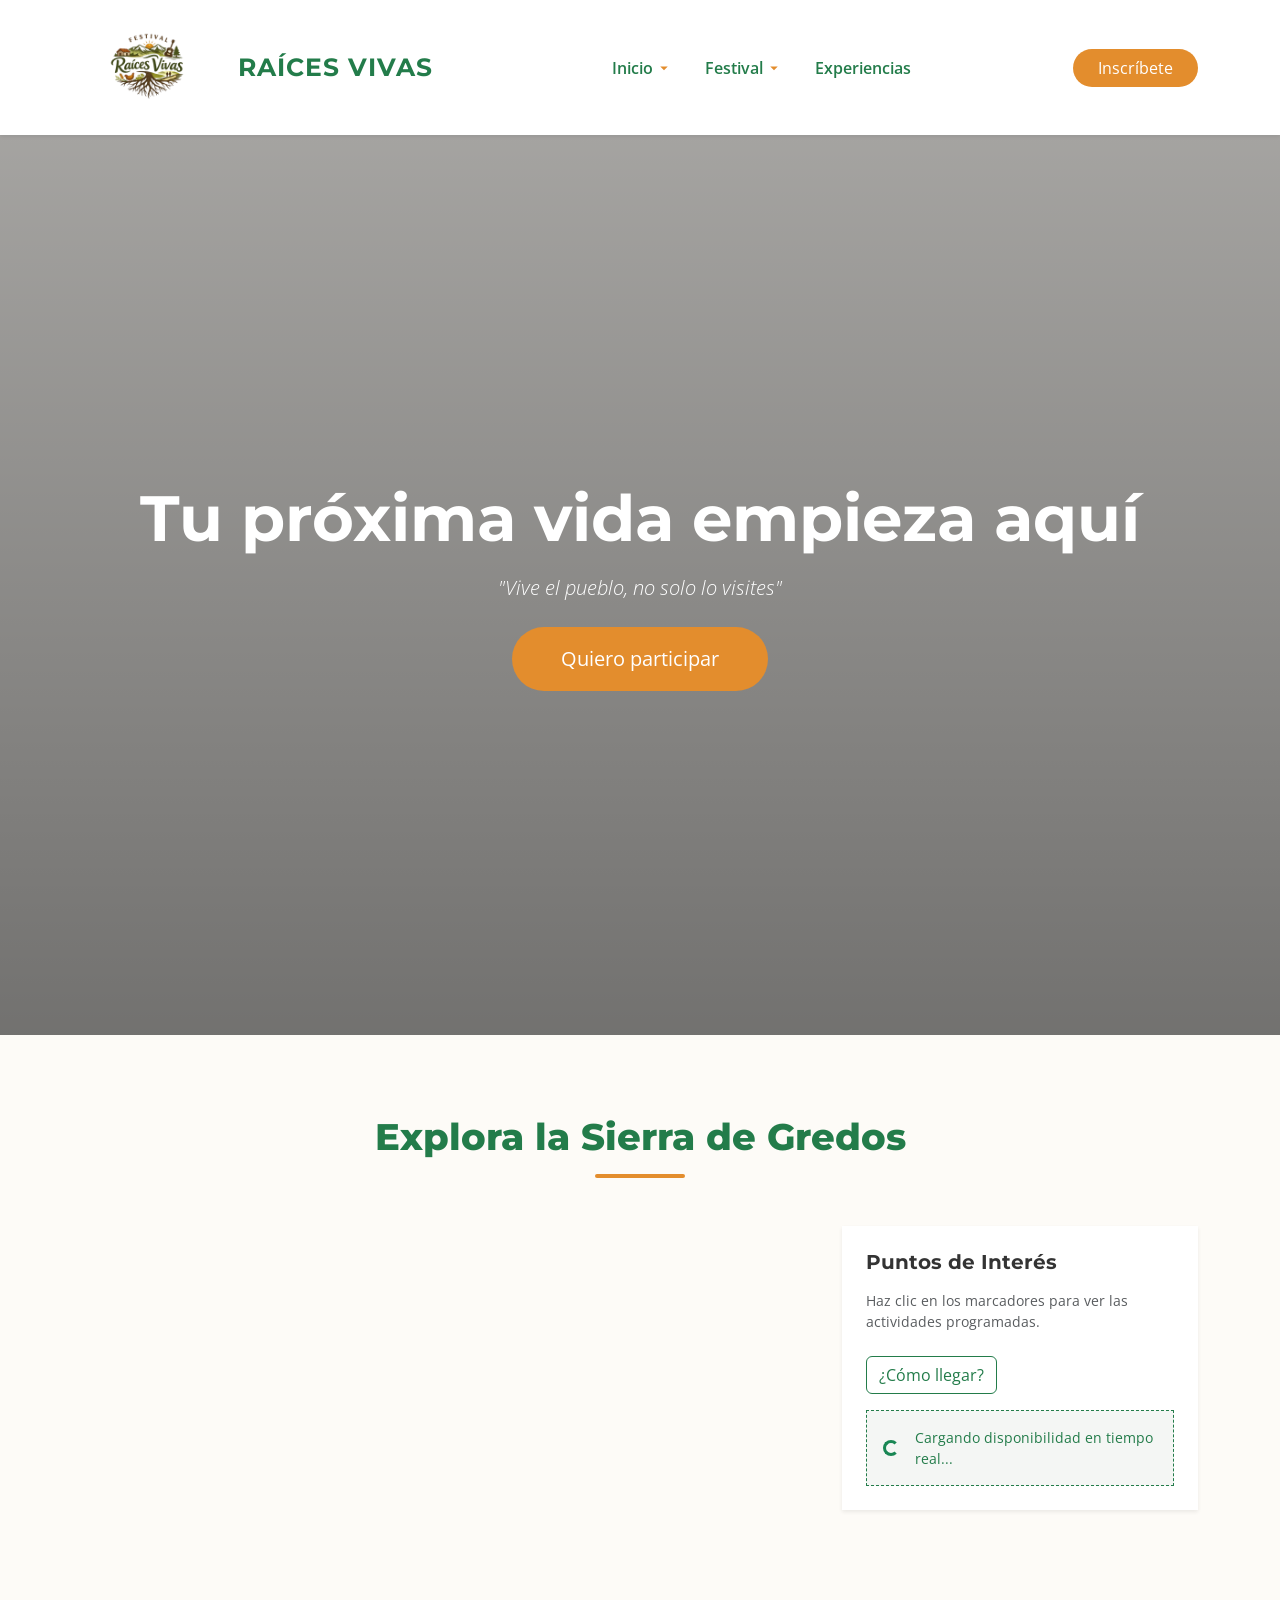
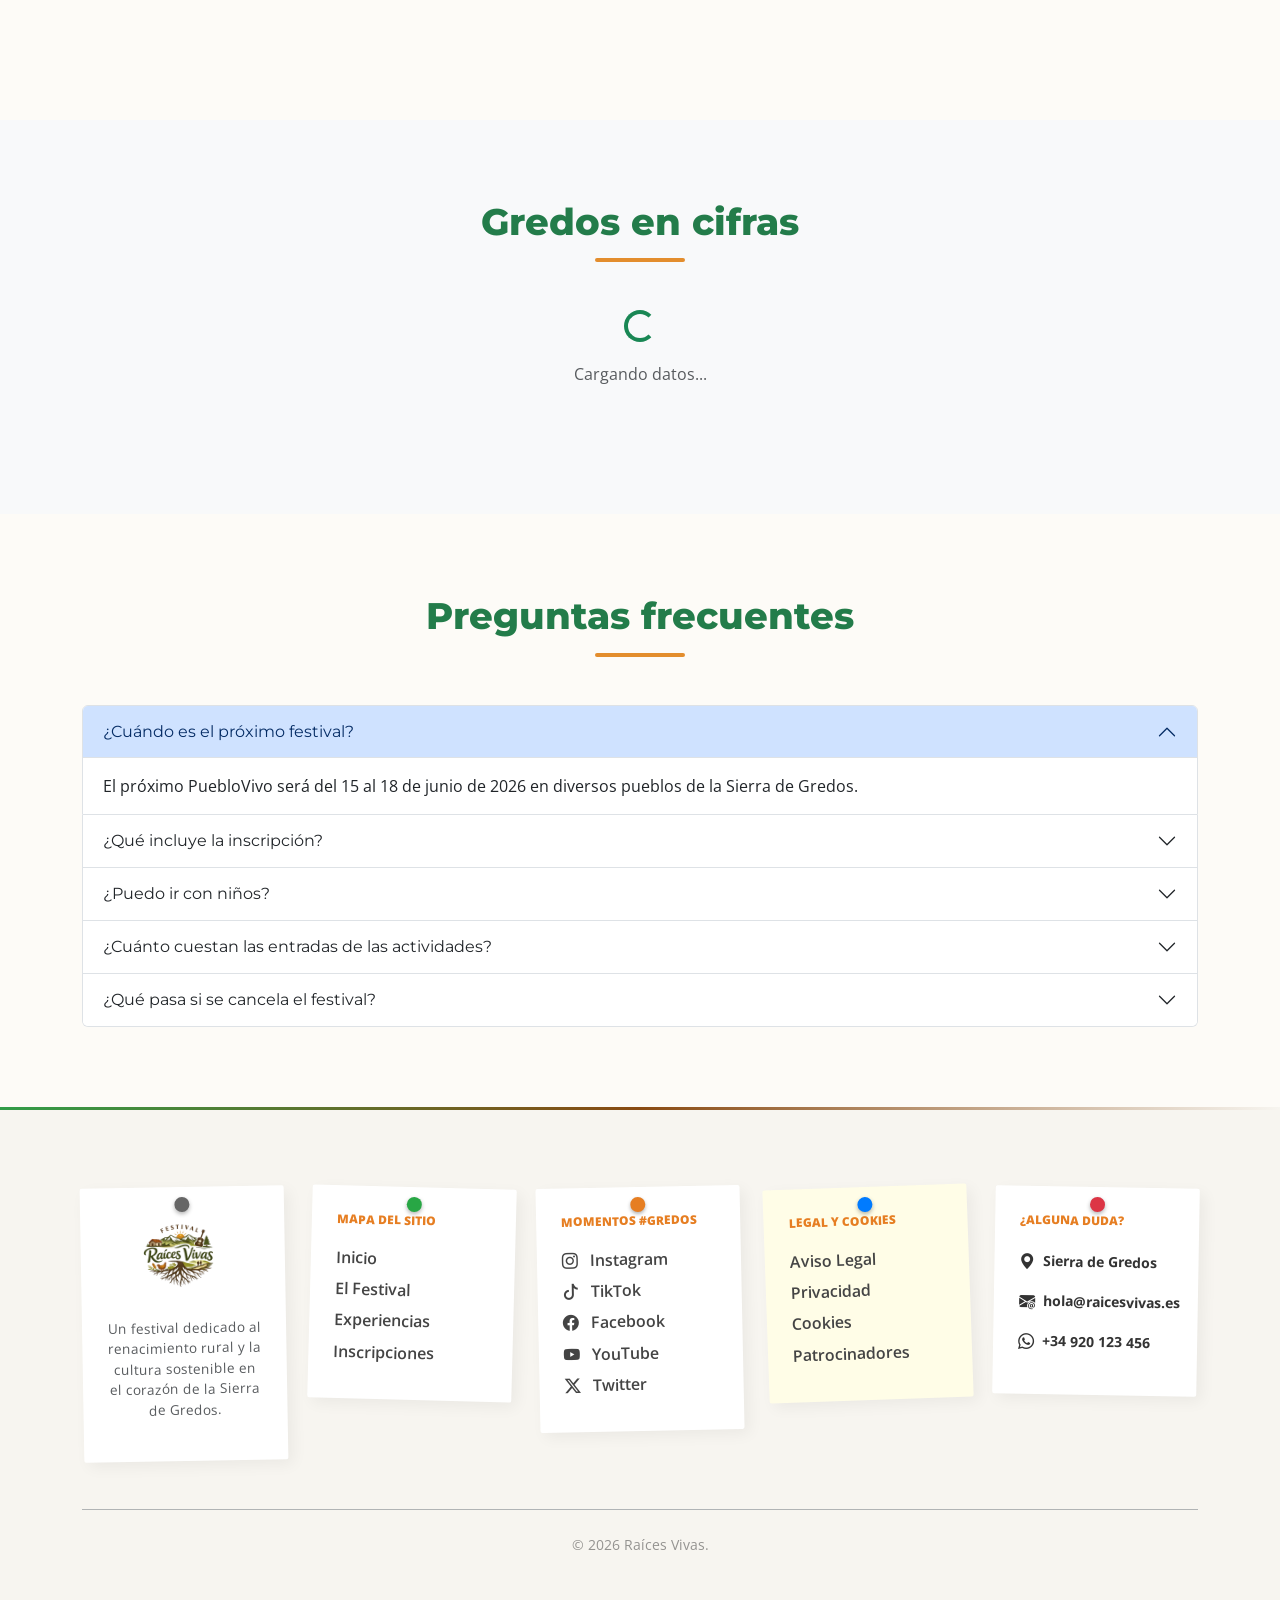
==== commit 89868e05: "Falta modificar el formulario y las experiencias" ====
--- a/index.html
+++ b/index.html
@@ -10,7 +10,9 @@
     <!--<script src="https://cdn.tailwindcss.com"></script>-->
     <link href="https://fonts.googleapis.com/css2?family=Montserrat:wght@700&family=Open+Sans:wght@400;600&display=swap" rel="stylesheet">
     <link rel="stylesheet" href="https://cdn.jsdelivr.net/npm/bootstrap-icons@1.11.3/font/bootstrap-icons.min.css">
-
+    <link href="https://unpkg.com/aos@2.3.1/dist/aos.css" rel="stylesheet">
+    <script src="https://unpkg.com/aos@2.3.1/dist/aos.js"></script>
+    
 </head>
 
 <body>
@@ -240,72 +242,85 @@
         
     </main>
 
-    <footer class="footer-rv">
+    <footer class="footer-tablon py-5">
         <div class="container">
-            <div class="row gy-4">
-                <div class="col-lg-4 col-md-6">
-                    <div class="footer-brand mb-3">
-                        <h5 class="text-uppercase fw-bold text-naranja-rv mb-3">Raíces Vivas</h5>
-                        <p class="small opacity-75">
+            <div class="row row-cols-1 row-cols-md-3 row-cols-lg-5 g-4 justify-content-center align-items-start tablon-wrapper">
+                
+                <div class="col" data-aos="fade-up">
+                    <div class="nota-papel nota-marca text-center">
+                        <div class="chincheta"></div>
+                        <img src="assets/img/logo.png" alt="Festival Raíces Vivas" class="footer-logo mb-3">
+                        <p class="small text-muted manifiesto">
                             Un festival dedicado al renacimiento rural y la cultura sostenible en el corazón de la Sierra de Gredos.
                         </p>
                     </div>
-                    <div class="social-icons-wrapper">
-                        <a href="https://www.instagram.com/" class="social-link"><i class="bi bi-instagram"></i></a>
-                        <a href="https://www.facebook.com/" class="social-link"><i class="bi bi-facebook"></i></a>
-                        <a href="https://x.com/?lang=es" class="social-link"><i class="bi bi-twitter-x"></i></a>
-                        <a href="https://www.youtube.com/" class="social-link"><i class="bi bi-youtube"></i></a>
-                    </div>
-                </div>
-
-                <div class="col-lg-2 col-md-6">
-                    <h6 class="fw-bold mb-4">Explora</h6>
-                    <ul class="list-unstyled footer-links">
-                        <li><a href="index.html#exploralasierra">La Sierra</a></li>
-                        <li><a href="festival.html">El Festival</a></li>
-                        <li><a href="experiencias.html">Experiencias</a></li>
-                        <li><a href="inscripcion.html">Inscripciones</a></li>
-                    </ul>
-                </div>
-
-                <div class="col-lg-2 col-md-6">
-                    <h6 class="fw-bold mb-4">Legal</h6>
-                    <ul class="list-unstyled footer-links">
-                        <li><a href="#">Aviso Legal</a></li>
-                        <li><a href="#">Privacidad</a></li>
-                        <li><a href="#">Cookies</a></li>
-                        <li><a href="https://zapardieldelaribera.com/" target="_blank">Patrocinadores</a></li>
-                    </ul>
-                </div>
-
-                <div class="col-lg-4 col-md-6">
-                    <h6 class="fw-bold mb-4">Contacto</h6>
-                    <div class="contact-info">
-                        <p class="d-flex align-items-center mb-3">
-                            <i class="bi bi-geo-alt-fill text-naranja-rv me-3"></i> 
-                            Sierra de Gredos, Ávila
-                        </p>
-                        <p class="d-flex align-items-center mb-3">
-                            <i class="bi bi-envelope-paper-fill text-naranja-rv me-3"></i> 
-                            hola@raicesvivas.es
-                        </p>
-                        <p class="d-flex align-items-center">
-                            <i class="bi bi-telephone-fill text-naranja-rv me-3"></i> 
-                            +34 920 123 456
-                        </p>
-                    </div>
-                </div>
-            </div>
-
-            <div class="footer-bottom mt-5 pt-4 border-top border-secondary">
-                <div class="row align-items-center">
-                    <div class="col-md-6 text-center text-md-start">
-                        <p class="small mb-0 opacity-50">&copy; 2026 Festival Raíces Vivas.</p>
-                    </div>
-                    <div class="col-md-6 text-center text-md-end">
-                        <p class="small mb-0 opacity-50">Diseñado con <i class="bi bi-heart-fill text-danger"></i> para el mundo rural.</p>
-                    </div>
-                </div>
+                </div>
+
+                <div class="col" data-aos="fade-up" data-aos-delay="100">
+                    <div class="nota-papel nota-1">
+                        <div class="chincheta verde"></div>
+                        <span class="nota-categoria text-uppercase">Mapa del sitio</span>
+                        <nav class="nav-vertical">
+                            <a href="index.html">Inicio</a>
+                            <a href="festival.html">El Festival</a>
+                            <a href="experiencias.html">Experiencias</a>
+                            <a href="inscripcion.html">Inscripciones</a>
+                        </nav>
+                    </div>
+                </div>
+
+                <div class="col" data-aos="fade-up" data-aos-delay="150">
+                    <div class="nota-papel nota-social">
+                        <div class="chincheta naranja"></div>
+                        <span class="nota-categoria text-uppercase">Momentos #Gredos</span>
+                        <nav class="nav-vertical">
+                            <a href="https://www.instagram.com/"><i class="bi bi-instagram me-2"></i> Instagram</a>
+                            <a href="https://www.tiktok.com/"><i class="bi bi-tiktok me-2"></i> TikTok</a>
+                            <a href="https://www.facebook.com/"><i class="bi bi-facebook me-2"></i> Facebook</a>
+                            <a href="https://www.youtube.com/"><i class="bi bi-youtube me-2"></i> YouTube</a>
+                            <a href="https://x.com/?lang=es"><i class="bi bi-twitter-x me-2"></i> Twitter</a>
+                        </nav>
+                    </div>
+                </div>
+
+                <div class="col" data-aos="fade-up" data-aos-delay="200">
+                    <div class="nota-papel nota-legal">
+                        <div class="chincheta azul"></div>
+                        <span class="nota-categoria text-uppercase">Legal y Cookies</span>
+                        <nav class="nav-vertical nav-legal">
+                            <a href="#">Aviso Legal</a>
+                            <a href="#">Privacidad</a>
+                            <a href="#">Cookies</a>
+                            <a href="https://zapardieldelaribera.com/">Patrocinadores</a>
+                        </nav>
+                    </div>
+                </div>
+
+                <div class="col" data-aos="fade-up" data-aos-delay="300">
+                    <div class="nota-papel nota-contacto">
+                        <div class="chincheta roja"></div>
+                        <span class="nota-categoria text-uppercase">¿Alguna duda?</span>
+                        <div class="contacto-info-mejorado">
+                            <p class="d-flex align-items-center mb-3 hover-naranja">
+                                <i class="bi bi-geo-alt-fill text-naranja-rv me-2"></i>
+                                <a href="https://maps.app.goo.gl/kdsCFnjYF3v8SdeM9" class="small fw-bold text-decoration-none text-reset">Sierra de Gredos</a>
+                            </p>
+                            <p class="d-flex align-items-center mb-3 hover-naranja">
+                                <i class="bi bi-envelope-at-fill text-naranja-rv me-2"></i>
+                                <a href="mailto:hola@raicesvivas.es" class="small fw-bold text-decoration-none text-reset">hola@raicesvivas.es</a>
+                            </p>
+                            <p class="d-flex align-items-center hover-naranja">
+                                <i class="bi bi-whatsapp text-naranja-rv me-2"></i>
+                                <a href="https://wa.me/34920123456" class="small fw-bold text-decoration-none text-reset">+34 920 123 456</a>
+                            </p>
+                        </div>
+                    </div>
+                </div>
+
+            </div>
+
+            <div class="footer-final-bar text-center mt-5 pt-4 border-top border-secondary opacity-50">
+                <p class="small mb-0">&copy 2026 Raíces Vivas.</p>
             </div>
         </div>
     </footer>
--- a/assets/style.css
+++ b/assets/style.css
@@ -58,9 +58,9 @@
     transition: color 0.3s ease;
 }
 
-/* --- LA FLECHA NARANJA (Ahora como Background) --- */
+/* --- LA FLECHA NARANJA---*/
 .navbar .dropdown-toggle {
-    padding-right: 20px !important; /* Espacio para la flecha */
+    padding-right: 20px !important;
     background-image: url("data:image/svg+xml,%3Csvg xmlns='http://www.w3.org/2000/svg' viewBox='0 0 24 24' fill='%23E38D2D'%3E%3Cpath d='M7 10l5 5 5-5z'/%3E%3C/svg%3E") !important;
     background-repeat: no-repeat !important;
     background-position: right center !important;
@@ -73,7 +73,6 @@
 }
 
 /* --- LA LÍNEA NARANJA ANIMADA --- */
-/* Creamos la línea para TODOS los links, incluidos dropdowns */
 .navbar .nav-link::before {
     content: '';
     position: absolute;
@@ -109,7 +108,6 @@
 
 @media (min-width: 992px) {
     .rv-brand-text { font-size: 1.55rem; }
-    .navbar .btn { margin-left: 1.5rem; }
 }
 
 /* 3. COMPONENTES REUTILIZABLES (Botones, Títulos)*/
@@ -145,8 +143,6 @@
     margin: 0.9rem auto 0;
     border-radius: 999px;
 }
-
-/* 4. SECCIONES ESPECÍFICAS*/
 
 /* Hero Section */
 .hero-section {
@@ -179,10 +175,7 @@
     z-index: 2;
 }
 
-/* --- ESTILOS SECCIÓN EXPLORA LA SIERRA --- */
-
-
-/* Efecto para el botón "¿Cómo llegar?" */
+/* Efecto para el botón "Cómo llegar" */
 .btn-outline-dark {
     border-color: var(--verde-rv);
     color: var(--verde-rv);
@@ -198,8 +191,8 @@
 
 /* Estilo del Spinner y disponibilidad */
 .border.rounded-xl {
-    background-color: rgba(45, 90, 39, 0.05); /* Fondo verde muy clarito */
-    border: 1px dashed var(--verde-rv) !important; /* Borde discontinuo para que parezca dinámico */
+    background-color: rgba(45, 90, 39, 0.05);
+    border: 1px dashed var(--verde-rv) !important;
 }
 
 /* Cifras / Estadísticas */
@@ -238,90 +231,119 @@
     color: #555;
 }
 
-/* FAQ */
-#faq {
-    background-color: #f5f5f0;
-}
-
-/* 5. FOOTER*/
-.footer-rv {
-    background-color: var(--verde-rv);
-    color: white;
-    padding: 5rem 0 2rem;
+/* --- FOOTER --- */
+.footer-tablon {
+    background-color: #f7f5f0; 
     position: relative;
     overflow: hidden;
-}
-
-/* Detalle visual: un ligero degradado superior para dar profundidad */
-.footer-rv::before {
-    content: '';
+    padding-top: 80px !important;
+}
+
+.footer-tablon::before {
+    content: "";
     position: absolute;
     top: 0;
     left: 0;
-    width: 100%;
-    height: 4px;
-    background: linear-gradient(90deg, var(--naranja-rv), transparent);
-}
-
-.text-naranja-rv {
-    color: var(--naranja-rv) !important;
-}
-
-/* Enlaces con animación de desplazamiento */
-.footer-links li {
-    margin-bottom: 0.8rem;
-}
-
-.footer-links a {
-    color: rgba(255, 255, 255, 0.7);
+    right: 0;
+    height: 3px;   
+    background: linear-gradient(to right, 
+                #319c48 0%,
+                #894a12 50%,
+                #f7f5f0 100%);
+}
+
+.nota-papel {
+    background: #ffffff;
+    padding: 25px;
+    height: 100%;
+    box-shadow: 5px 5px 15px rgba(0,0,0,0.05);
+    position: relative;
+    border-radius: 2px;
+    transition: transform 0.3s ease;
+}
+
+.nota-marca { transform: rotate(-1deg); }
+.nota-1     { transform: rotate(1.5deg); }
+.nota-social { transform: rotate(-1.2deg); }
+.nota-legal  { transform: rotate(-2deg); background-color: #fffde7 !important; } 
+.nota-contacto { transform: rotate(1deg); }
+
+.nota-papel:hover {
+    transform: translateY(-5px) rotate(0deg) !important;
+}
+
+.chincheta {
+    width: 15px; height: 15px;
+    border-radius: 50%;
+    position: absolute;
+    top: 10px; left: 50%;
+    transform: translateX(-50%);
+    background: #666;
+    box-shadow: 0 2px 4px rgba(0,0,0,0.3);
+}
+.chincheta.verde { background-color: #28a745; }
+.chincheta.naranja { background-color: #e67e22; }
+.chincheta.azul { background-color: #007bff; }
+.chincheta.roja { background-color: #dc3545; }
+
+.nota-categoria {
+    display: block;
+    font-size: 0.75rem;
+    font-weight: 800;
+    color: #e67e22;
+    margin-bottom: 20px;
+    text-transform: uppercase;
+}
+
+.nav-vertical a {
+    display: table;
+    color: #444;
     text-decoration: none;
-    transition: all 0.3s ease;
-    display: inline-block;
-}
-
-.footer-links a:hover {
-    color: var(--naranja-rv);
-    transform: translateX(8px);
-}
-
-/* Iconos sociales circulares y modernos */
-.social-icons-wrapper {
-    display: flex;
-    gap: 12px;
-    margin-top: 1.5rem;
-}
-
-.social-link {
-    width: 40px;
-    height: 40px;
-    background: rgba(255, 255, 255, 0.1);
-    display: flex;
-    align-items: center;
-    justify-content: center;
-    border-radius: 50%;
-    color: white;
+    font-weight: 600;
+    margin-bottom: 10px;
+    font-size: 1rem;
+    transition: color 0.3s ease;
+    border-bottom: 2px solid transparent;
+    line-height: 1.2;
+}
+
+.nav-vertical a:hover {
+    color: #30a449;
+    border-bottom: 2px solid #30a449;
+    padding-bottom: 2px;
+}
+
+.contacto-info-mejorado a {
+    display: table;
     text-decoration: none;
-    transition: all 0.3s ease;
-}
-
-.social-link:hover {
-    background: var(--naranja-rv);
-    color: white;
-    transform: translateY(-5px);
-    box-shadow: 0 5px 15px rgba(227, 141, 45, 0.4);
-}
-
-.contact-info i {
-    font-size: 1.2rem;
-}
-
-/* Línea divisoria suave */
-.border-secondary {
-    border-color: rgba(255, 255, 255, 0.1) !important;
+    border-bottom: 2px solid transparent;
+    transition: all 0.3s ease;
+}
+
+.contacto-info-mejorado a:hover {
+    color: #e67e22 !important;
+    border-bottom: 2px solid #e67e22;
+}
+
+.footer-logo {
+    max-height: 90px;
+    width: auto;
+    margin-bottom: 15px;
+}
+
+.manifiesto {
+    font-size: 0.85rem;
+}
+
+@media (max-width: 991px) {
+    .nota-papel {
+        transform: rotate(0deg) !important;
+        margin-bottom: 15px;
+    }
 }
 
 /* ==========================================================================
-   4. SECCIÓN ESPECÍFICA: FESTIVAL (ANGOSTURA STYLE)
+   4. SECCIÓN ESPECÍFICA: FESTIVAL
    ========================================================================== */
 
 /* Decoración de la imagen de Historia */
@@ -430,12 +452,11 @@
     object-fit: cover;
 }
 
-/* Efecto de desvanecimiento suave (Fade) en lugar de deslizamiento */
 .carousel-fade .carousel-item {
     transition-duration: 0.8s;
 }
 
-/* Cards de Objetivos Premium */
+/* Cards de Objetivos */
 .card-premium {
     background: white;
     padding: 3rem 2rem;
@@ -510,137 +531,223 @@
     transform: scale(1.1);
 }
 
-/* ==========================================================================
-   5. SECCIÓN ESPECÍFICA: EXPERIENCIAS (experiencias.html)
-   ========================================================================== */
-
-/* 1. MANTÉN TU ESTILO DE BOTÓN */
+/* =======================================
+   5. SECCIÓN ESPECÍFICA: EXPERIENCIAS
+   =======================================*/
+
+/* 1. FILTROS */
 .btn-filter {
-    color: var(--verde-rv);
-    font-weight: 600;
-    border: 2px solid transparent;
-    transition: all 0.3s ease;
-}
-
-.btn-filter:hover, .btn-filter.active {
+    background-color: #f7f3e9;
+    color: var(--verde-rv);
+    font-weight: 700;
+    border: 1px solid transparent;
+    transition: all 0.3s ease-in-out;
+    text-transform: uppercase;
+    font-size: 0.75rem;
+    letter-spacing: 1.5px;
+    border-radius: 50px;
+    padding: 10px 25px;
+}
+
+.btn-filter:hover, 
+.btn-filter.active {
+    transform: translateY(-2px);
+    background-color: #e5dfd3;
+    color: var(--verde-rv);
+}
+
+.btn-filter.active {
     background-color: var(--verde-rv) !important;
     color: white !important;
-}
-
-/* 2. CAMBIA ESTO PARA QUE HAGAN "WRAP" (Salto de línea) */
-.contenedor-filtros {
-    display: flex;
-    flex-wrap: wrap;
-    justify-content: center;
-    gap: 10px;
-    max-width: 100%;
-}
-
-/* Badge personalizado para las categorías */
-.bg-naranja-rv { background-color: var(--naranja-rv); color: white; }
-
-/* Cards de Experiencias: Evolución de tus cards de pueblos */
+    box-shadow: 4px 4px 0px rgba(48, 164, 73, 0.2);
+}
+
+/* 2. CARDS */
 .card-experiencia {
-    transition: all 0.4s cubic-bezier(0.175, 0.885, 0.32, 1.275);
-    border: 1px solid rgba(0,0,0,0.05) !important;
     background-color: white;
-    border-radius: 1.25rem !important; /*rounded-2xl que tenías */
+    border: none;
+    border-radius: 0; 
+    padding: 15px;
+    transition: all 0.4s cubic-bezier(0.165, 0.84, 0.44, 1);
+    box-shadow: 10px 10px 0px rgba(0,0,0,0.03);
+    height: 100%;
 }
 
 .card-experiencia:hover {
-    transform: translateY(-10px);
-    box-shadow: 0 20px 40px rgba(0,0,0,0.1) !important;
+    transform: rotate(1.5deg) translateY(-8px);
+    box-shadow: 20px 20px 30px rgba(0,0,0,0.06);
+}
+
+.card-experiencia .position-relative {
+    overflow: hidden;
+    height: 220px;
+    border: 1px solid #dcd3c1;
 }
 
 .card-experiencia .card-img-top {
-    height: 220px;
+    height: 100%;
     object-fit: cover;
-    transition: transform 0.6s ease;
+    transition: transform 0.8s ease;
+    filter: sepia(15%);
 }
 
 .card-experiencia:hover .card-img-top {
     transform: scale(1.1);
 }
 
-/* Tooltips e Iconos */
-.card-experiencia i {
-    font-size: 1.25rem;
-    cursor: pointer;
-    transition: color 0.3s;
-}
-
-.card-experiencia i:hover {
-    color: var(--naranja-rv);
-}
-
-/* Botones dentro de las cards */
+/* 3. BADGES (Sellos) */
+.card-experiencia .badge {
+    position: absolute;
+    bottom: 10px;
+    right: 10px;
+    border-radius: 50% !important;
+    width: 60px;
+    height: 60px;
+    display: flex;
+    align-items: center;
+    justify-content: center;
+    font-size: 0.65rem;
+    text-transform: uppercase;
+    transform: rotate(-10deg);
+    border: 2px dashed rgba(255,255,255,0.6);
+    box-shadow: 3px 3px 6px rgba(0,0,0,0.2);
+    white-space: normal; /* Para que el texto largo salte de línea en el círculo */
+}
+
+/* 4. BOTONES */
 .btn-outline-verde-rv {
     border: 2px solid var(--verde-rv);
     color: var(--verde-rv);
-    font-weight: 600;
-    border-radius: 50px;
+    font-weight: 800;
+    border-radius: 0; 
+    text-transform: uppercase;
+    letter-spacing: 1.5px;
+    font-size: 0.8rem;
+    transition: all 0.3s ease;
 }
 
 .btn-outline-verde-rv:hover {
     background-color: var(--verde-rv);
-    color: white;
+    color: white !important;
+    transform: translateY(-2px);
 }
 
 .btn-naranja-rv {
     background-color: var(--naranja-rv);
     color: white;
-    border-radius: 50px;
-    font-weight: 600;
+    border-radius: 0;
+    font-weight: 800;
+    border: none;
+    text-transform: uppercase;
+    letter-spacing: 1.5px;
+    font-size: 0.8rem;
+    box-shadow: 4px 4px 0px #c47621;
+    transition: all 0.3s ease;
 }
 
 .btn-naranja-rv:hover {
-    background-color: #c47621;
-    color: white;
-}
-
-/* Estilo del Modal */
-.modal-content {
-    background-color: var(--crema-rv);
-}
-
-.modal .btn-close {
-    background-color: white;
-    padding: 1rem;
-    border-radius: 50%;
+    filter: brightness(1.1);
+    background-color: #d35400;
+    transform: scale(1.03);
+    box-shadow: 0 10px 25px rgba(230, 126, 34, 0.5);
+}
+
+.btn-verde-rv {
+    background-color: var(--verde-rv);
+    color: white;
+    font-family: 'Montserrat', sans-serif;
+    font-weight: 800;
+    font-size: 0.95rem;
+    letter-spacing: 2px;
+    text-transform: uppercase;
+    text-decoration: none;
+    border: none;
+    box-shadow: 6px 6px 0px #1a5928;
+    transition: all 0.3s ease;
+}
+
+.btn-verde-rv:hover {
+    background-color: #1a5928;
+    color: white;
+    transform: translateY(-4px);
+    box-shadow: 8px 10px 0px #0f3317;
+}
+
+/* ===================================
+   6. SECCIÓN ESPECÍFICA: INSCRIPCION
+   ===================================*/
+.seccion-inscripcion {
+    background-color: #f1f0ea;
+}
+
+.registro-limpio {
+    border-radius: 15px !important;
+}
+
+.bg-kraft {
+    background-color: #fdfaf5;
+}
+
+/* --- ESTILO DE INPUTS CON ICONO --- */
+.icon-input {
+    background-color: #ffffff !important;
+    border: 1px solid #dcd3c1 !important;
+    border-right: none !important;
+    border-radius: 8px 0 0 8px !important;
+    color: #888;
+    padding: 12px 15px;
+    transition: all 0.3s ease;
+}
+
+.custom-input {
+    background-color: #ffffff !important;
+    border: 1px solid #dcd3c1 !important;
+    border-radius: 0 8px 8px 0 !important;
+    padding: 12px 15px;
+    transition: all 0.3s ease;
+}
+
+/* Hover/Focus junto: El bloque entero se ilumina */
+.input-group:focus-within .icon-input {
+    border-color: var(--verde-rv) !important;
+    color: var(--verde-rv);
+}
+.input-group:focus-within .custom-input {
+    border-color: var(--verde-rv) !important;
+    box-shadow: 4px 4px 12px rgba(48, 164, 73, 0.08) !important;
+    transform: translateY(-2px);
+}
+
+/* --- LATERAL CURIOSIDADES --- */
+.lateral-curiosidades {
+    background: linear-gradient(135deg, var(--verde-rv), #1a5928);
+}
+
+.bg-naranja-rv {
+    background-color: #e67e22 !important;
+    font-size: 0.7rem;
+    text-transform: uppercase;
+    letter-spacing: 1.5px;
+}
+
+.curiosidad {
+    border-left: 2px dashed rgba(255, 255, 255, 0.342);
+    padding-left: 20px;
+}
+
+.fade-element {
+    transition: opacity 0.5s ease, transform 0.5s ease;
     opacity: 1;
-}
-
-
-
-/* Estilos para el formulario de inscripción */
-.form-control:focus, .form-select:focus {
-    background-color: #fff !important;
-    box-shadow: 0 8px 20px rgba(0,0,0,0.05);
-    border: 1px solid var(--verde-rv) !important;
-    outline: none;
-}
-
-/* Redondear un poco más los campos */
-.form-control, .form-select {
-    border-radius: 10px;
-}
-
-/* Estilo para los badges redondos */
-.badge.rounded-circle {
-    width: 28px;
-    height: 28px;
-    display: inline-flex;
-    align-items: center;
-    justify-content: center;
-    padding: 0;
-    font-size: 0.9rem;
-}
-
-/* Transición suave al pasar por la tarjeta */
-.card {
-    transition: transform 0.3s ease;
-}
-
-.card:hover {
-    transform: translateY(-5px);
+    transform: translateY(0);
+}
+
+.is-hidden {
+    opacity: 0 !important;
+    transform: translateY(-30px);
+    pointer-events: none;
+}
+
+#mensaje-exito i {
+    display: block;
+    animation: bounceSuccess 2s infinite;
 }
